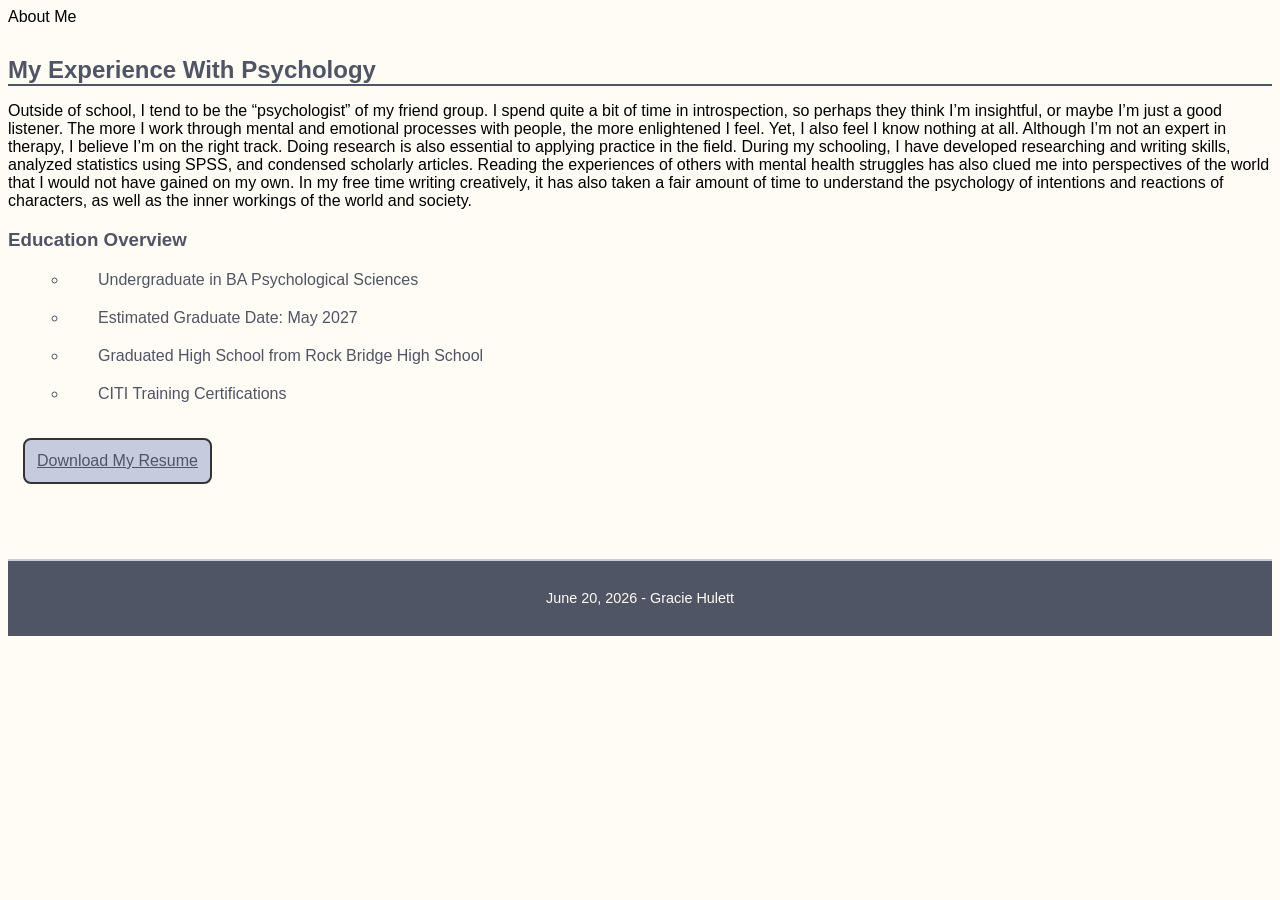
==== webdevelopment/about.html @ a199d39f "Add files via upload" ====
<!DOCTYPE html>
<!-- tells you the document is an HTML5 document -->
<html lang="en">
    <!-- opening tag of the html element and sets the language to english -->
    <!--
  Name: Gracie Hulett
  Date: 6/21/2026
  Course: ISLT 4355
  Description: This is the about page for my student portfolio, where I provide more information about myself and my academic background.
-->
    <head>
        <meta charset="utf-8">
        <!-- sets the character encoding for the document -->
        <meta name="viewport" content="width=device-width, initial-scale=1.0">
        <!-- sets the viewport for the document (mobile friendly) so the content is scaled properly on different devices -->
        <title>About Me</title>
         <!-- sets the title for the document -->
        <link rel="stylesheet" href="style.css">
         <!-- links to an external stylesheet called style.css -->
    </head>
     <!-- the head contains meta information about the document, such as the title and links to stylesheets -->
    
    <body>
        <header>About Me</header>
        <!-- the header contains introductory content, navigational links, and the logo --> 
         <main>
        <h1>My Experience With Psychology</h1>
         <p>Outside of school, I tend to be the “psychologist” of my friend group. I spend quite a bit of time in introspection, so perhaps they think I’m insightful, or maybe I’m just a good listener. The more I work through mental and emotional processes with people, the more enlightened I feel.  Yet, I also feel I know nothing at all. Although I’m not an expert in therapy, I believe I’m on the right track. Doing research is also essential to applying practice in the field. During my schooling, I have developed researching  and writing skills, analyzed statistics using SPSS, and condensed scholarly articles. Reading the experiences of others with mental health struggles has also clued me into perspectives of the world that I would not have gained on my own. In my free time writing creatively, it has also taken a fair amount of time to understand the psychology of intentions and reactions of characters, as well as the inner workings of the world and society.</p>
         <h3>Education Overview</h3>
         <ul>
            <li>Undergraduate in BA Psychological Sciences</li>
            <li>Estimated Graduate Date: May 2027</li>
            <li>Graduated High School from Rock Bridge High School</li>
            <li>CITI Training Certifications</li>
         </ul>
         <!-- <p>Undergraduate in BA Psychological Sciences<br> Estimated Graduate Date: May 2027<br> Graduated High School from Rock Bridge High School<br> CITI Training Certifications<br> Take a look at my resume!</p> -->
         <a href="Hulettresume.pdf" class="resume-link">Download My Resume</a>
        </main>
         <footer>
            <p>June 20, 2026 - Gracie Hulett</p>
        </footer>
        <!-- the footer contains information about the author, copyright information, and links to related documents -->
    </body>
    <!-- the body contains the visible content of the page -->
</html>
---- webdevelopment/style.css ----
/*Body Text Styles */
 body {
   font-family: 'Manrope', sans-serif;
   background-color: #FFFBF5;
   font-size: 1em;
 }

 p {
   color: #000000;
 }

 /* Heading Styles */
h1 {
    color: #4F5564;
    font-size: 1.5em;
    border-bottom: 2px solid #4f5564;
    margin-top: 30px;
 }

   header, h1, h2, h3 {
    font-family: 'Josefin Sans', sans-serif;
 }

 /* Content Section Styling */
 .content {
   padding: 20px;
   line-height: 1.6;
 }

 h3 {
    color: #4F5564;
 }

 footer {
   background-color: #4f5564;
   padding: 15px;
   text-align: center;
   font-family: 'Manrope', sans-serif;
   font-size: 0.9em;
   margin: 0;
   margin-top: 60px;
   border-top: 2px solid #c6ccdd;
 }

 footer p {
   color: #FFFBF5;
 }

 /* Hero Section Banner Image Styling */
 .hero {
   position: relative;
   /* relative position allows an element to be readjusted without affecting the position of other elements */
   background-image: url('images/backgroundimage1.jpg');
   /* starting with images/ is required to pull the image out of a subfolder */
   background-size: cover;
   background-position: center;
   color: #FFFBF5;
   padding: 70px;
 }

 /* Hero ImageOverlay Style */
.hero::before {
   content: "";
   position: absolute;
   inset: 0;
   background-color: rgba(0, 0, 0, 0.6); /* Adjust the opacity as needed */
}

/* Ensure text is above the overlay */
.hero * {
   position: relative;
   z-index: 1;}

/* Hero Section Text Styles */
 .hero header,
   .hero h1,
   .hero p,
   .hero blockquote {
     color: #fffbf5;
 }

 /*About Me Link Styling */
 .hero a {
   color: #dedcff;
 }

 .hero a:hover {
   color: #fffbf5;
 }

 .hero h1 {
   font-size: 2.5em;
 }

 .hero header {
   font-size: 3.5em;
   margin-bottom: 20px;
 }

   .hero p {
      max-width: 600px;
   }

/*about.html resume link */
.resume-link {
  display: inline-block;
  padding:12px;
  margin:15px;
  border:2px solid #333;
  background-color:#c6ccdd;
  border-radius:8px;
  color: #4F5564;
}

/*first unordered list styling */
li {
  list-style: circle;
  font-size:1em;
  color: #4f5564;
  margin:20px;
  padding-left:30px;
}

li:hover {
  color: #c6ccdd
}
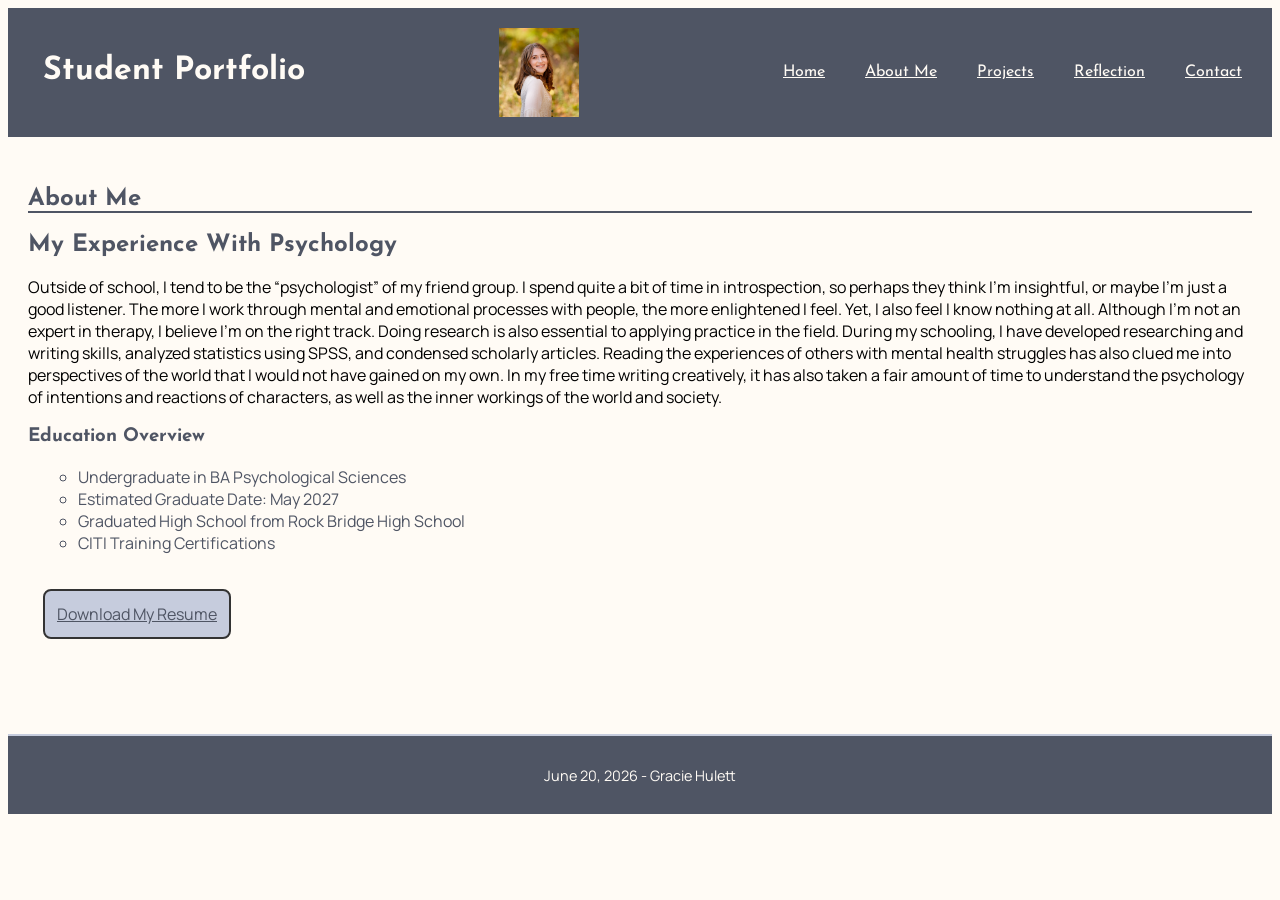
==== commit 707f0747: "Add files via upload" ====
--- a/webdevelopment/about.html
+++ b/webdevelopment/about.html
@@ -17,24 +17,38 @@
          <!-- sets the title for the document -->
         <link rel="stylesheet" href="style.css">
          <!-- links to an external stylesheet called style.css -->
+              <link rel="stylesheet" href="nav.css">
+              <link href="https://fonts.googleapis.com/css2?family=Josefin+Sans&family=Manrope&display=swap" rel="stylesheet">
     </head>
      <!-- the head contains meta information about the document, such as the title and links to stylesheets -->
     
     <body>
-        <header>About Me</header>
+        <header>
+            <h1>Student Portfolio</h1>
+            <img src="logo.png" alt="Your Site Logo">
+            <nav>
+                <ul>
+                    <li><a href="index.html">Home</a></li>
+                    <li><a href="about.html">About Me</a></li>
+                    <li><a href="projects.html">Projects</a></li>
+                    <li><a href="reflection.html">Reflection</a></li>
+                    <li><a href="contact.html">Contact</a></li>
+                </ul>
+            </nav>
+        </header>
         <!-- the header contains introductory content, navigational links, and the logo --> 
          <main>
-        <h1>My Experience With Psychology</h1>
-         <p>Outside of school, I tend to be the “psychologist” of my friend group. I spend quite a bit of time in introspection, so perhaps they think I’m insightful, or maybe I’m just a good listener. The more I work through mental and emotional processes with people, the more enlightened I feel.  Yet, I also feel I know nothing at all. Although I’m not an expert in therapy, I believe I’m on the right track. Doing research is also essential to applying practice in the field. During my schooling, I have developed researching  and writing skills, analyzed statistics using SPSS, and condensed scholarly articles. Reading the experiences of others with mental health struggles has also clued me into perspectives of the world that I would not have gained on my own. In my free time writing creatively, it has also taken a fair amount of time to understand the psychology of intentions and reactions of characters, as well as the inner workings of the world and society.</p>
-         <h3>Education Overview</h3>
-         <ul>
-            <li>Undergraduate in BA Psychological Sciences</li>
+            <h1>About Me</h1>
+            <h2>My Experience With Psychology</h2>
+            <p>Outside of school, I tend to be the “psychologist” of my friend group. I spend quite a bit of time in introspection, so perhaps they think I’m insightful, or maybe I’m just a good listener. The more I work through mental and emotional processes with people, the more enlightened I feel.  Yet, I also feel I know nothing at all. Although I’m not an expert in therapy, I believe I’m on the right track. Doing research is also essential to applying practice in the field. During my schooling, I have developed researching  and writing skills, analyzed statistics using SPSS, and condensed scholarly articles. Reading the experiences of others with mental health struggles has also clued me into perspectives of the world that I would not have gained on my own. In my free time writing creatively, it has also taken a fair amount of time to understand the psychology of intentions and reactions of characters, as well as the inner workings of the world and society.</p>
+            <h3>Education Overview</h3>
+            <ul>
+                <li>Undergraduate in BA Psychological Sciences</li>
             <li>Estimated Graduate Date: May 2027</li>
             <li>Graduated High School from Rock Bridge High School</li>
             <li>CITI Training Certifications</li>
          </ul>
-         <!-- <p>Undergraduate in BA Psychological Sciences<br> Estimated Graduate Date: May 2027<br> Graduated High School from Rock Bridge High School<br> CITI Training Certifications<br> Take a look at my resume!</p> -->
-         <a href="Hulettresume.pdf" class="resume-link">Download My Resume</a>
+         <a href="../webcontent/Hulettresume.pdf" class="resume-link">Download My Resume</a>
         </main>
          <footer>
             <p>June 20, 2026 - Gracie Hulett</p>
--- a/webdevelopment/style.css
+++ b/webdevelopment/style.css
@@ -31,6 +31,10 @@
     color: #4F5564;
  }
 
+ h2 {
+  color: #4F5564;
+ }
+
  footer {
    background-color: #4f5564;
    padding: 15px;
@@ -45,6 +49,8 @@
  footer p {
    color: #FFFBF5;
  }
+
+/*Hero Section Page Styling!!! */
 
  /* Hero Section Banner Image Styling */
  .hero {
@@ -101,6 +107,8 @@
       max-width: 600px;
    }
 
+/*About Page Styling!!!*/
+
 /*about.html resume link */
 .resume-link {
   display: inline-block;
@@ -112,15 +120,62 @@
   color: #4F5564;
 }
 
+.resume-link:hover {
+  background-color: #4F5564;
+  color: #FFFBF5;
+  text-decoration:none;
+}
+
 /*first unordered list styling */
-li {
-  list-style: circle;
-  font-size:1em;
-  color: #4f5564;
+ul {
+  list-style-type: circle;
   margin:20px;
   padding-left:30px;
 }
 
+li {
+  font-size:1em;
+  color: #4f5564;
+}
+
 li:hover {
-  color: #c6ccdd
+  color: #c6ccdd;
+}
+
+main {
+  padding: 20px;
+}
+
+/*Reflection Page Styling!!!*/
+
+/*Styling for Reflection box-models*/
+.reflection-box {
+  line-height: 1.8;
+  margin-bottom: 1.5rem;
+  width: 80%;
+  max-width: 800px;
+  margin: 2rem auto;
+  padding: 25px;
+  border: 2px solid #4f5564;
+  background-color: #fffbf5;
+}
+
+/*Styling the first letter of the first paragaph on Reflection page*/
+.first-paragraph::first-letter {
+  font-size: 3rem;
+  float: left;
+  line-height: 1;
+  margin-right: 10px;
+  font-weight: bold;
+  color: #4F5564;
+}
+
+/*indents the first line of every paragraph*/
+.reflection-box p:not(.first-paragraph) {
+  text-indent: 2em;
+}
+
+.reflection-box p {
+  margin-bottom: 1.5rem;
+  line-height: 1.8;
 }
--- a/webdevelopment/nav.css
+++ b/webdevelopment/nav.css
@@ -0,0 +1,68 @@
+/*Header Layout */
+header {
+    display: flex;
+    justify-content: space-between;
+    align-items: center;
+    padding: 20px;
+    background-color: #4f5564;
+    color:#fffbf5;
+}
+
+header h1 {
+    color: #fffbf5;
+    font-size: 2rem;
+    margin: 0;
+    padding-left: 15px;
+}
+
+nav ul {
+    display: flex;
+    list-style-type: none;
+    margin: 0;
+    padding: 0;
+    gap: 20px;
+}
+
+/*Mobile friendly layout */
+@media (max-width: 768px) {
+    header {
+        flex-direction: column;
+        align-items: center;
+        padding: 10px;
+    }
+
+    header h1 {
+        font-size: 1.5rem;
+        margin-top: 20px;
+        margin-bottom: 20px;
+    }
+
+    nav ul {
+        flex-direction: column;
+        gap: 5px;
+        text-align: center;
+    }
+
+    header img {
+        margin-bottom: 20px;
+    }
+}
+
+nav a {
+    color: #fffbf5;
+    font-family: 'Josefin Sans', sans-serif;
+    font-size: 1rem;
+    padding: 10px;
+}
+
+/*pseudo class styling*/
+nav a:hover {
+    background-color: #dedcff;
+    color: #4f5564;
+    border-radius: 5px;
+}
+
+header img {
+    width: 80px;
+    height: auto;
+}
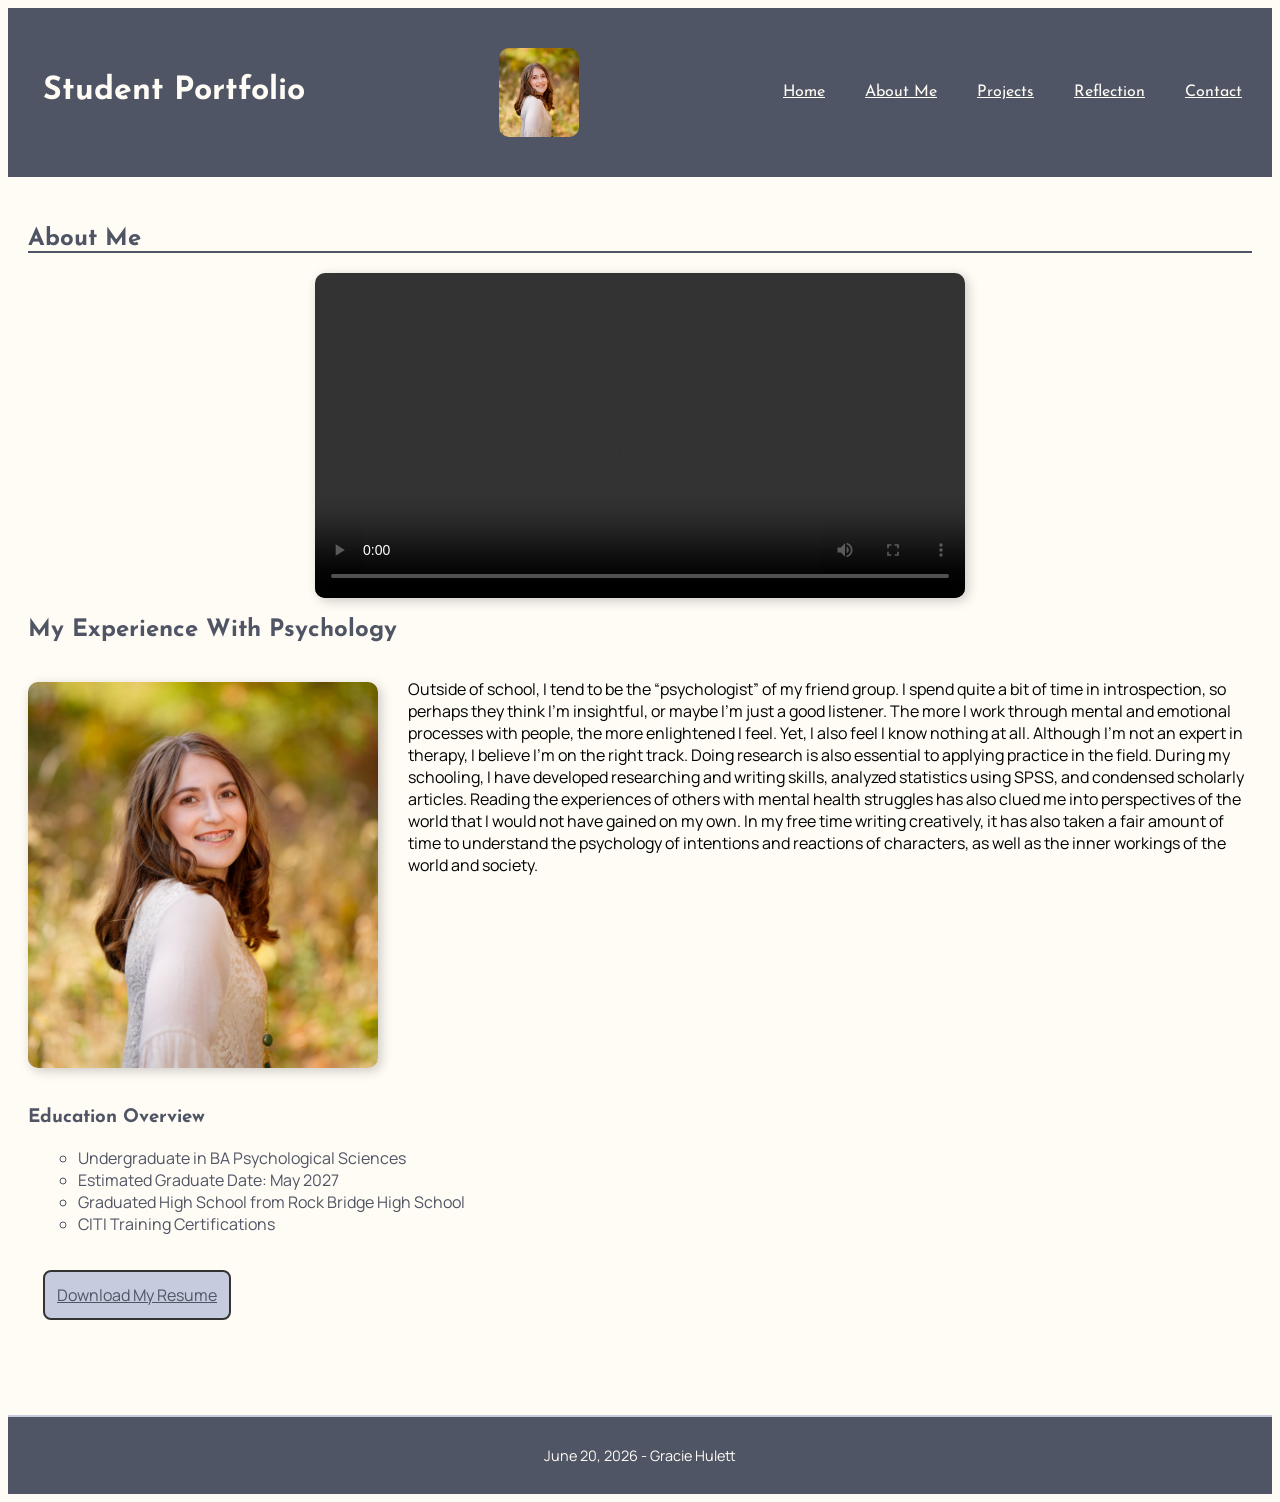
==== commit d80516e3: "Add files via upload" ====
--- a/webdevelopment/about.html
+++ b/webdevelopment/about.html
@@ -26,21 +26,36 @@
         <header>
             <h1>Student Portfolio</h1>
             <img src="logo.png" alt="Your Site Logo">
-            <nav>
+           <nav>
                 <ul>
                     <li><a href="index.html">Home</a></li>
                     <li><a href="about.html">About Me</a></li>
-                    <li><a href="projects.html">Projects</a></li>
+                    <li class="dropdown">
+                        <a href="projects.html">Projects</a>
+                        <ul class="dropdown-content">
+                            <li><a href="project1.html">Project 1</a></li>
+                            <li><a href="project2.html">Project 2</a></li>
+                            <li><a href="project3.html">Project 3</a></li>
+                        </ul>
+                    </li>
                     <li><a href="reflection.html">Reflection</a></li>
                     <li><a href="contact.html">Contact</a></li>
                 </ul>
             </nav>
+            <!--navigation links listed-->
         </header>
         <!-- the header contains introductory content, navigational links, and the logo --> 
          <main>
             <h1>About Me</h1>
+            <video controls width="400">
+                <source src="../webcontent/ResumeVideo.mp4" type="video/mp4">
+                Your browser does not support the video tag.
+            </video>
             <h2>My Experience With Psychology</h2>
+            <div class="about-section">
+            <img src="../webcontent/GracieH.png" alt="Image of Gracie Hulett">
             <p>Outside of school, I tend to be the “psychologist” of my friend group. I spend quite a bit of time in introspection, so perhaps they think I’m insightful, or maybe I’m just a good listener. The more I work through mental and emotional processes with people, the more enlightened I feel.  Yet, I also feel I know nothing at all. Although I’m not an expert in therapy, I believe I’m on the right track. Doing research is also essential to applying practice in the field. During my schooling, I have developed researching  and writing skills, analyzed statistics using SPSS, and condensed scholarly articles. Reading the experiences of others with mental health struggles has also clued me into perspectives of the world that I would not have gained on my own. In my free time writing creatively, it has also taken a fair amount of time to understand the psychology of intentions and reactions of characters, as well as the inner workings of the world and society.</p>
+            </div>
             <h3>Education Overview</h3>
             <ul>
                 <li>Undergraduate in BA Psychological Sciences</li>
@@ -50,6 +65,7 @@
          </ul>
          <a href="../webcontent/Hulettresume.pdf" class="resume-link">Download My Resume</a>
         </main>
+        <!-- the main element contains the main content of the page -->
          <footer>
             <p>June 20, 2026 - Gracie Hulett</p>
         </footer>
--- a/webdevelopment/style.css
+++ b/webdevelopment/style.css
@@ -178,4 +178,42 @@
 .reflection-box p {
   margin-bottom: 1.5rem;
   line-height: 1.8;
+}
+
+/*Styling for about.html GracieH.png image and resume video*/
+video {
+  display: block;
+  margin: 20px auto;
+  max-width: 90%;
+  width: 650px;
+  border-radius: 10px;
+}
+
+img {
+  display: block;
+  margin: 20px auto;
+  width: 300px;
+  border-radius: 10px;
+  height: auto;
+}
+
+.about-section {
+  display: flex;
+  align-items: flex-start;
+  gap: 30px;
+  margin-bottom: 20px;
+}
+
+.about-section img {
+  float: left;
+  width: 350px;
+  height: auto;
+  border-radius: 10px;
+  flex-shrink: 0;
+}
+
+video,
+.about-section img {
+  border-radius: 10px;
+  box-shadow: 3px 3px 12px rgba(0, 0, 0, 0.2);
 }
--- a/webdevelopment/nav.css
+++ b/webdevelopment/nav.css
@@ -65,4 +65,35 @@
 header img {
     width: 80px;
     height: auto;
+}
+
+/*Dropdown Menu Styling for Projects Link*/
+.dropdown {
+    position: relative;
+}
+
+.dropdown-content {
+    display: none;
+    position: absolute;
+    list-style-type: none;
+    background-color: #4f5564;
+    padding: 0;
+    min-width: 180px;
+    box-shadow: 0px 8px 16px 0px rgba(0,0,0,0.2);
+    z-index: 1;
+}
+
+.dropdown-content li {
+    margin: 10px;
+}
+
+.dropdown-content a {
+    display: block;
+    padding: 10px;
+    color: #fffbf5;
+    text-decoration: none;
+}
+
+.dropdown:hover .dropdown-content {
+    display: block;
 }
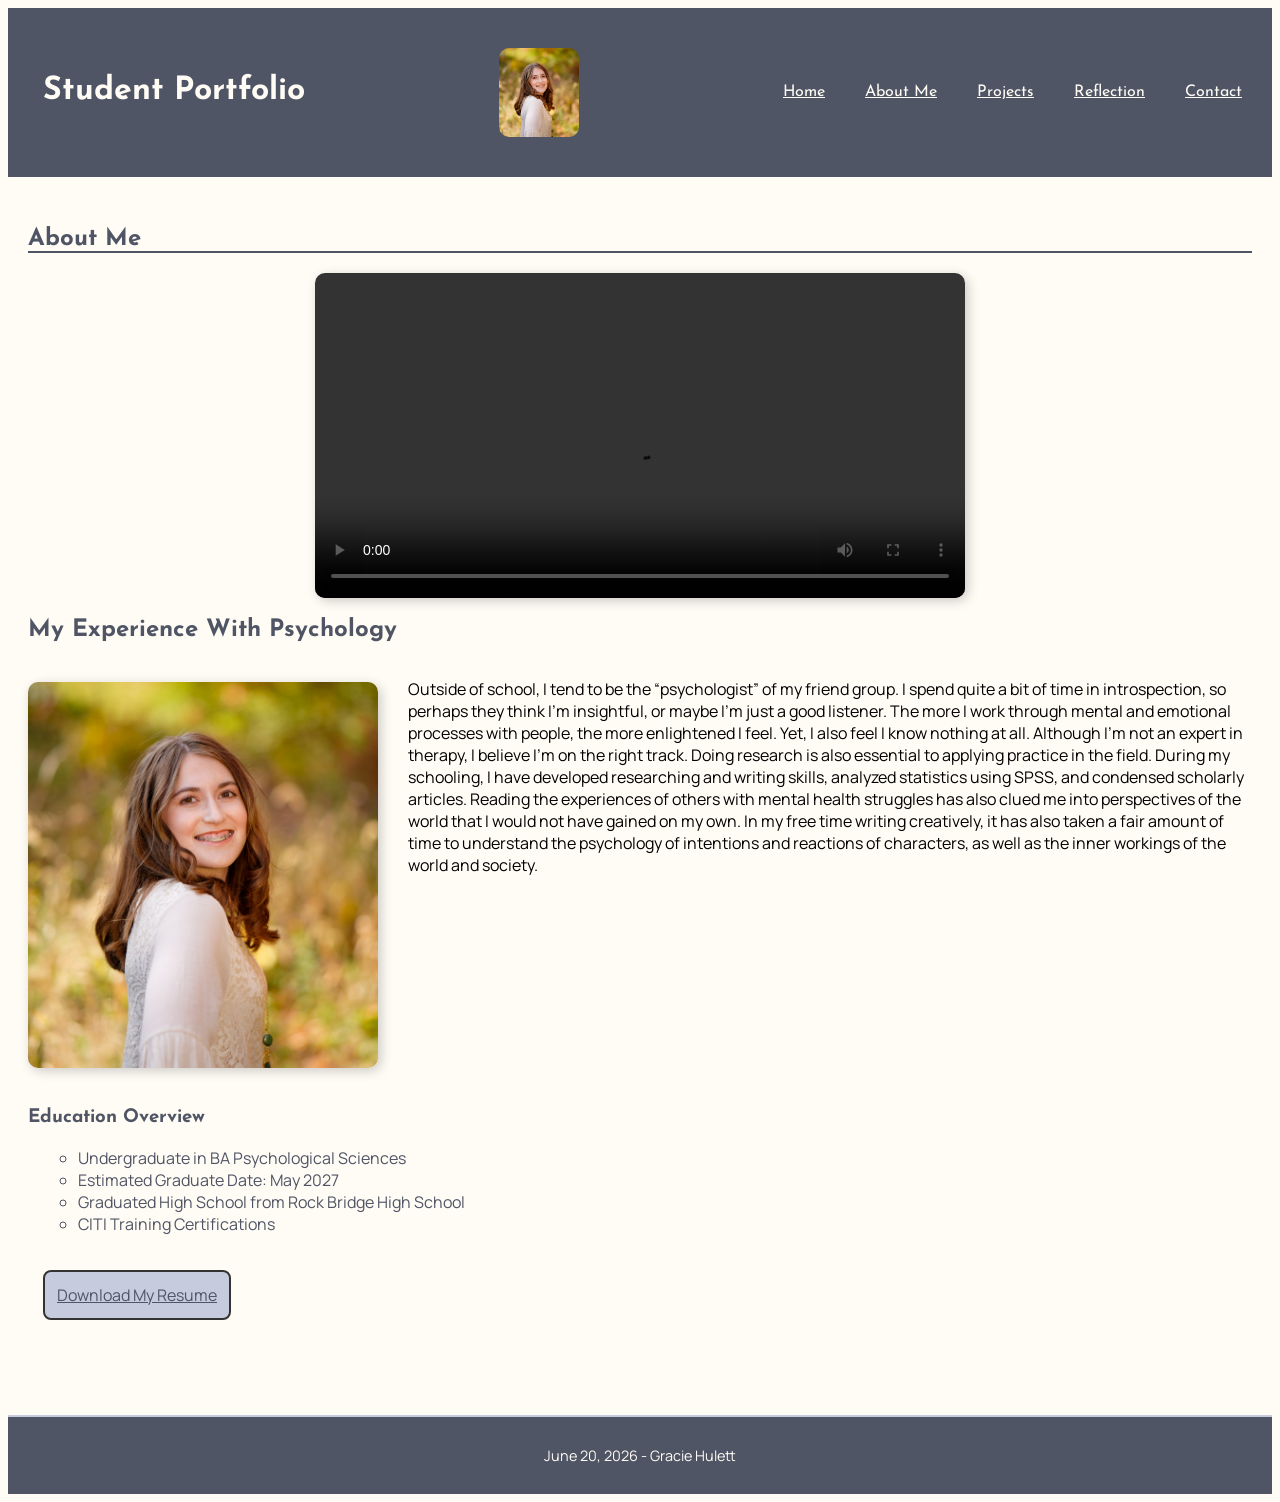
==== commit 8163e5f0: "Add files via upload" ====
--- a/webdevelopment/about.html
+++ b/webdevelopment/about.html
@@ -22,7 +22,7 @@
     </head>
      <!-- the head contains meta information about the document, such as the title and links to stylesheets -->
     
-    <body>
+    <body class="about-page">
         <header>
             <h1>Student Portfolio</h1>
             <img src="logo.png" alt="Your Site Logo">
@@ -48,7 +48,7 @@
          <main>
             <h1>About Me</h1>
             <video controls width="400">
-                <source src="../webcontent/ResumeVideo.mp4" type="video/mp4">
+                <source src="../webcontent/Resumevideo.mp4" type="video/mp4">
                 Your browser does not support the video tag.
             </video>
             <h2>My Experience With Psychology</h2>
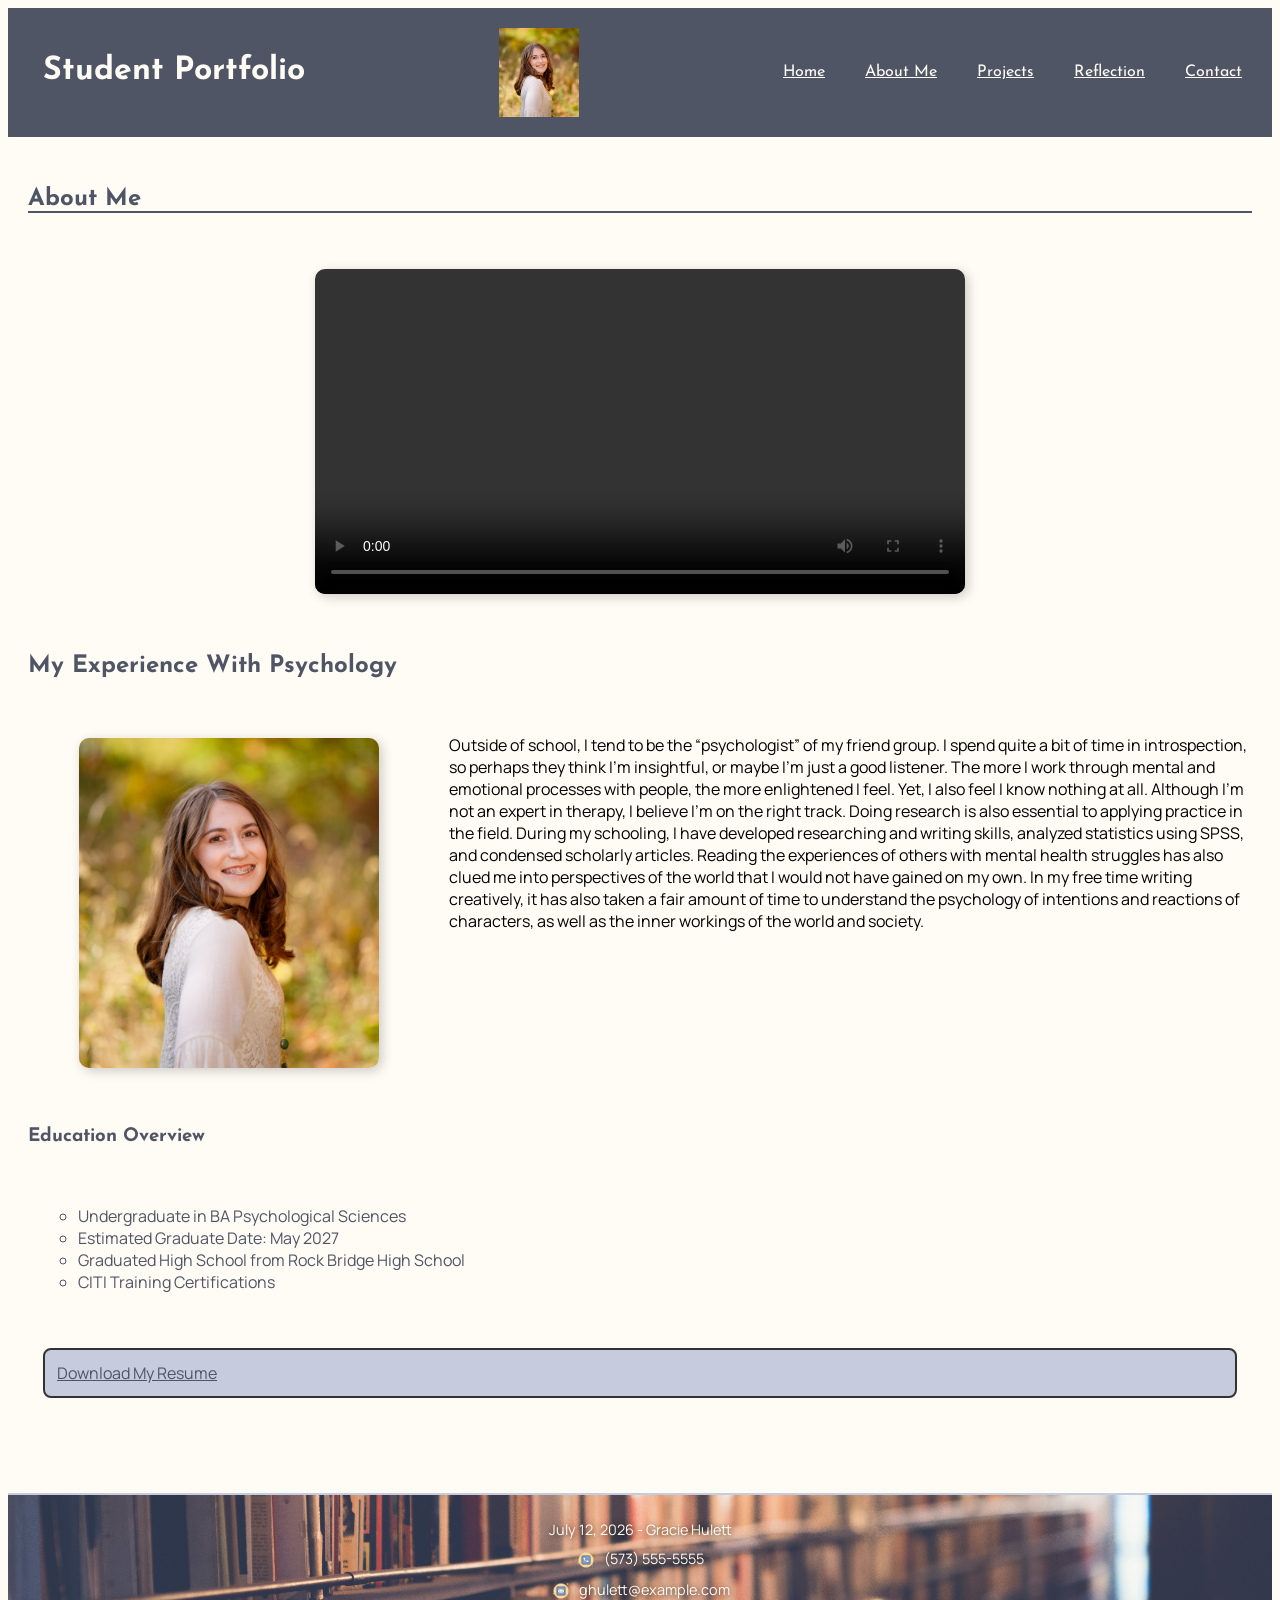
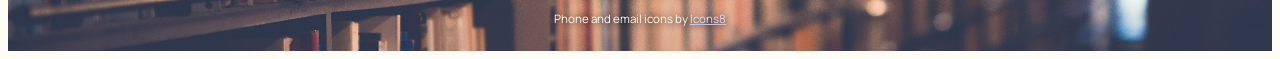
==== commit 8c376c28: "Add files via upload" ====
--- a/webdevelopment/about.html
+++ b/webdevelopment/about.html
@@ -4,7 +4,7 @@
     <!-- opening tag of the html element and sets the language to english -->
     <!--
   Name: Gracie Hulett
-  Date: 6/21/2026
+  Date: 7/12/2026
   Course: ISLT 4355
   Description: This is the about page for my student portfolio, where I provide more information about myself and my academic background.
 -->
@@ -33,9 +33,9 @@
                     <li class="dropdown">
                         <a href="projects.html">Projects</a>
                         <ul class="dropdown-content">
-                            <li><a href="project1.html">Project 1</a></li>
-                            <li><a href="project2.html">Project 2</a></li>
-                            <li><a href="project3.html">Project 3</a></li>
+                           <li><a href="projects.html#project1">Project 1</a></li>
+                            <li><a href="projects.html#project2">Project 2</a></li>
+                            <li><a href="projects.html#project3">Project 3</a></li>
                         </ul>
                     </li>
                     <li><a href="reflection.html">Reflection</a></li>
@@ -67,7 +67,19 @@
         </main>
         <!-- the main element contains the main content of the page -->
          <footer>
-            <p>June 20, 2026 - Gracie Hulett</p>
+            <p>July 12, 2026 - Gracie Hulett</p>
+            <p>
+              <img src="../webcontent/icons8phone.png" alt="Phone Icon">
+              (573) 555-5555
+            </p>
+            <p>
+              <img src="../webcontent/icons8mail.png" alt="Email Icon">
+              ghulett@example.com
+            </p>
+            <p class="icon-credit">
+                Phone and email icons by 
+                <a href="https://icons8.com/icons">Icons8</a>
+            </p>
         </footer>
         <!-- the footer contains information about the author, copyright information, and links to related documents -->
     </body>
--- a/webdevelopment/style.css
+++ b/webdevelopment/style.css
@@ -35,6 +35,7 @@
   color: #4F5564;
  }
 
+ /*Previous Footer Stlying
  footer {
    background-color: #4f5564;
    padding: 15px;
@@ -49,6 +50,7 @@
  footer p {
    color: #FFFBF5;
  }
+   */
 
 /*Hero Section Page Styling!!! */
 
@@ -146,6 +148,163 @@
   padding: 20px;
 }
 
+/*Styling for about.html GracieH.png image and resume video*/
+video {
+  display: block;
+  margin: 20px auto;
+  max-width: 90%;
+  width: 650px;
+  border-radius: 10px;
+}
+
+.about-section img {
+  display: block;
+  margin: 20px auto;
+  width: 300px;
+  border-radius: 10px;
+  height: auto;
+}
+
+/*flex-box styling for about.html GracieH.png image and resume video
+.about-section {
+  display: flex;
+  align-items: flex-start;
+  gap: 30px;
+  margin-bottom: 20px;
+}
+
+.about-section img {
+  float: left;
+  width: 350px;
+  height: auto;
+  border-radius: 10px;
+  flex-shrink: 0;
+}
+  */
+
+video,
+.about-section img {
+  border-radius: 10px;
+  box-shadow: 3px 3px 12px rgba(0, 0, 0, 0.2);
+}
+
+/*Styling for creating a printable version of about.html*/
+@media print {
+  @page {
+    margin: 1in;
+  }
+
+  body.about-page {
+    color: black;
+    background-color: white;
+  }
+
+  body.about-page * {
+    color: black !important;
+    background-color: white !important;
+  }
+
+  /*Hide items not wanted in the print version*/
+  body.about-page header,
+  body.about-page nav,
+  body.about-page img,
+  body.about-page video,
+  body.about-page .resume-link {
+    display: none;
+  }
+
+  /*Make all text black*/
+  * {
+    color: black !important;
+    background: white !important;
+  }
+
+  h1,
+  h2,
+  h3,
+  p,
+  ul,
+  li,
+  footer {
+    display: block;
+  }
+
+  body.about-page,
+  body.about-page h1,
+  body.about-page h2,
+  body.about-page h3,
+  body.about-page p,
+  body.about-page ul,
+  body.about-page li,
+  body.about-page footer {
+    font-family: 'Time New Roman', serif !important;
+  }
+}
+
+/*grid layout styling */
+main {
+  display: grid;
+  gap: 20px;
+  padding: 20px;
+}
+
+.about-section {
+  display: grid;
+  grid-template-columns: 1fr 2fr;
+  gap: 20px;
+  align-items: start;
+}
+
+.about-section img {
+  width: 100%;
+  max-width: 300px;
+  border-radius: 10px;
+}
+
+/* Responsive styling for smaller screens (mobile) */
+@media (max-width: 768px) {
+  .about-section {
+    grid-template-columns: 1fr;
+  }
+
+  .about-section img {
+    margin: 0 auto;
+  }
+}
+
+/*Projects Page Styling!!!*/
+.project-section {
+  margin-bottom: 3rem;
+  padding: 1.5rem;
+  border: 1px solid #ddd;
+  border-radius: 10px;
+}
+
+.project-content {
+  display: grid;
+  grid-template-columns: 2fr 1fr;
+  gap: 20px;
+  align-items: start;
+}
+
+.poster-link {
+  display: inline-block;
+  padding: 1rem;
+  border: 1px solid #ccc;
+  border-radius: 5px;
+}
+
+figure img {
+  max-width: 250px;
+  height: auto;
+}
+
+@media screen and (max-width:600px) {
+  .project-content {
+    grid-template-columns: 1fr;
+  }
+}
+
 /*Reflection Page Styling!!!*/
 
 /*Styling for Reflection box-models*/
@@ -180,40 +339,105 @@
   line-height: 1.8;
 }
 
-/*Styling for about.html GracieH.png image and resume video*/
-video {
+/*Styling for the phone and email icons inside footer*/
+footer {
+  text-align: center;
+  padding: 10px;
+  background-image: url("../webcontent/footerbkg.jpg");
+  background-size: cover;
+  background-position: center;
+  background-repeat: no-repeat;
+  padding: 20px;
+  text-align: center;
+
+  /*style coding moved from the original location (top of style.css) to combine into one */
+  background-color: #4f5564;
+   padding: 15px;
+   text-align: center;
+   font-family: 'Manrope', sans-serif;
+   font-size: 0.9em;
+   margin: 0;
+   margin-top: 60px;
+   border-top: 2px solid #c6ccdd;
+}
+
+footer p,
+footer a {
+  color: #FFFBF5;
+  text-shadow: 1px 1px 6px rgba(0, 0, 0, 0.8);
+}
+
+footer a {
+  color: #DEDCFF;
+}
+
+footer a:hover {
+  color: #FFFBF5;
+  text-decoration: none;
+}
+
+footer p {
+  margin: 10px 0;
+  text-align: center;
+  color: #FFFBF5;
+}
+
+footer img {
+  display: inline;
+  width: 20px;
+  height: 20px;
+  margin-right: 5px;
+  margin-left: 0;
+  vertical-align: middle;
+  float: none;
+}
+
+.icon-credit {
+  font-size: 0.8em;
+}
+
+/*Styling for Contact Form .html page*/
+form {
+  max-width: 600px;
+  margin: 0 auto;
+  padding: 20px;
+  background-color: #c6ccdd;
+  border: 2px solid #4f5564;
+  border-radius: 10px;
+}
+
+label {
   display: block;
-  margin: 20px auto;
-  max-width: 90%;
-  width: 650px;
-  border-radius: 10px;
-}
-
-img {
-  display: block;
-  margin: 20px auto;
-  width: 300px;
-  border-radius: 10px;
-  height: auto;
-}
-
-.about-section {
-  display: flex;
-  align-items: flex-start;
-  gap: 30px;
-  margin-bottom: 20px;
-}
-
-.about-section img {
-  float: left;
-  width: 350px;
-  height: auto;
-  border-radius: 10px;
-  flex-shrink: 0;
-}
-
-video,
-.about-section img {
-  border-radius: 10px;
-  box-shadow: 3px 3px 12px rgba(0, 0, 0, 0.2);
-}+  margin-top: 15px;
+  margin-bottom: 5px;
+  font-weight: bold;
+  color: #4F5564;
+}
+
+input,
+select,
+textarea {
+  width: 100%;
+  padding: 10px;
+  border: 1px solid #4f5564;
+  border-radius: 5px;
+  box-sizing: border-box;
+}
+
+textarea {
+  resize: vertical;
+  min-height: 100px;
+}
+
+input[type="submit"] {
+  background-color: #4f5564;
+  color: #FFFBF5;
+  border: none;
+  cursor: pointer;
+  margin-top: 15px;
+}
+
+input[type="submit"]:hover {
+  background-color: #FFFBF5;
+  color: #4f5564;
+}
--- a/webdevelopment/nav.css
+++ b/webdevelopment/nav.css
@@ -23,6 +23,13 @@
     gap: 20px;
 }
 
+/* hide the dropdown content on desktop */
+.hamburger {
+    display: none;
+    font-size: 2rem;
+    cursor: pointer;
+}
+
 /*Mobile friendly layout */
 @media (max-width: 768px) {
     header {
@@ -45,6 +52,20 @@
 
     header img {
         margin-bottom: 20px;
+    }
+
+    /*hide the navigation links on mobile */
+    nav {
+        display: none;
+    }
+
+    /* Show the hamburger menu icon and dropdown on mobile */
+    .hamburger {
+        display: block;
+    }
+
+    .dropdown-content {
+        display: none !important;
     }
 }
 
@@ -96,4 +117,4 @@
 
 .dropdown:hover .dropdown-content {
     display: block;
-}+}
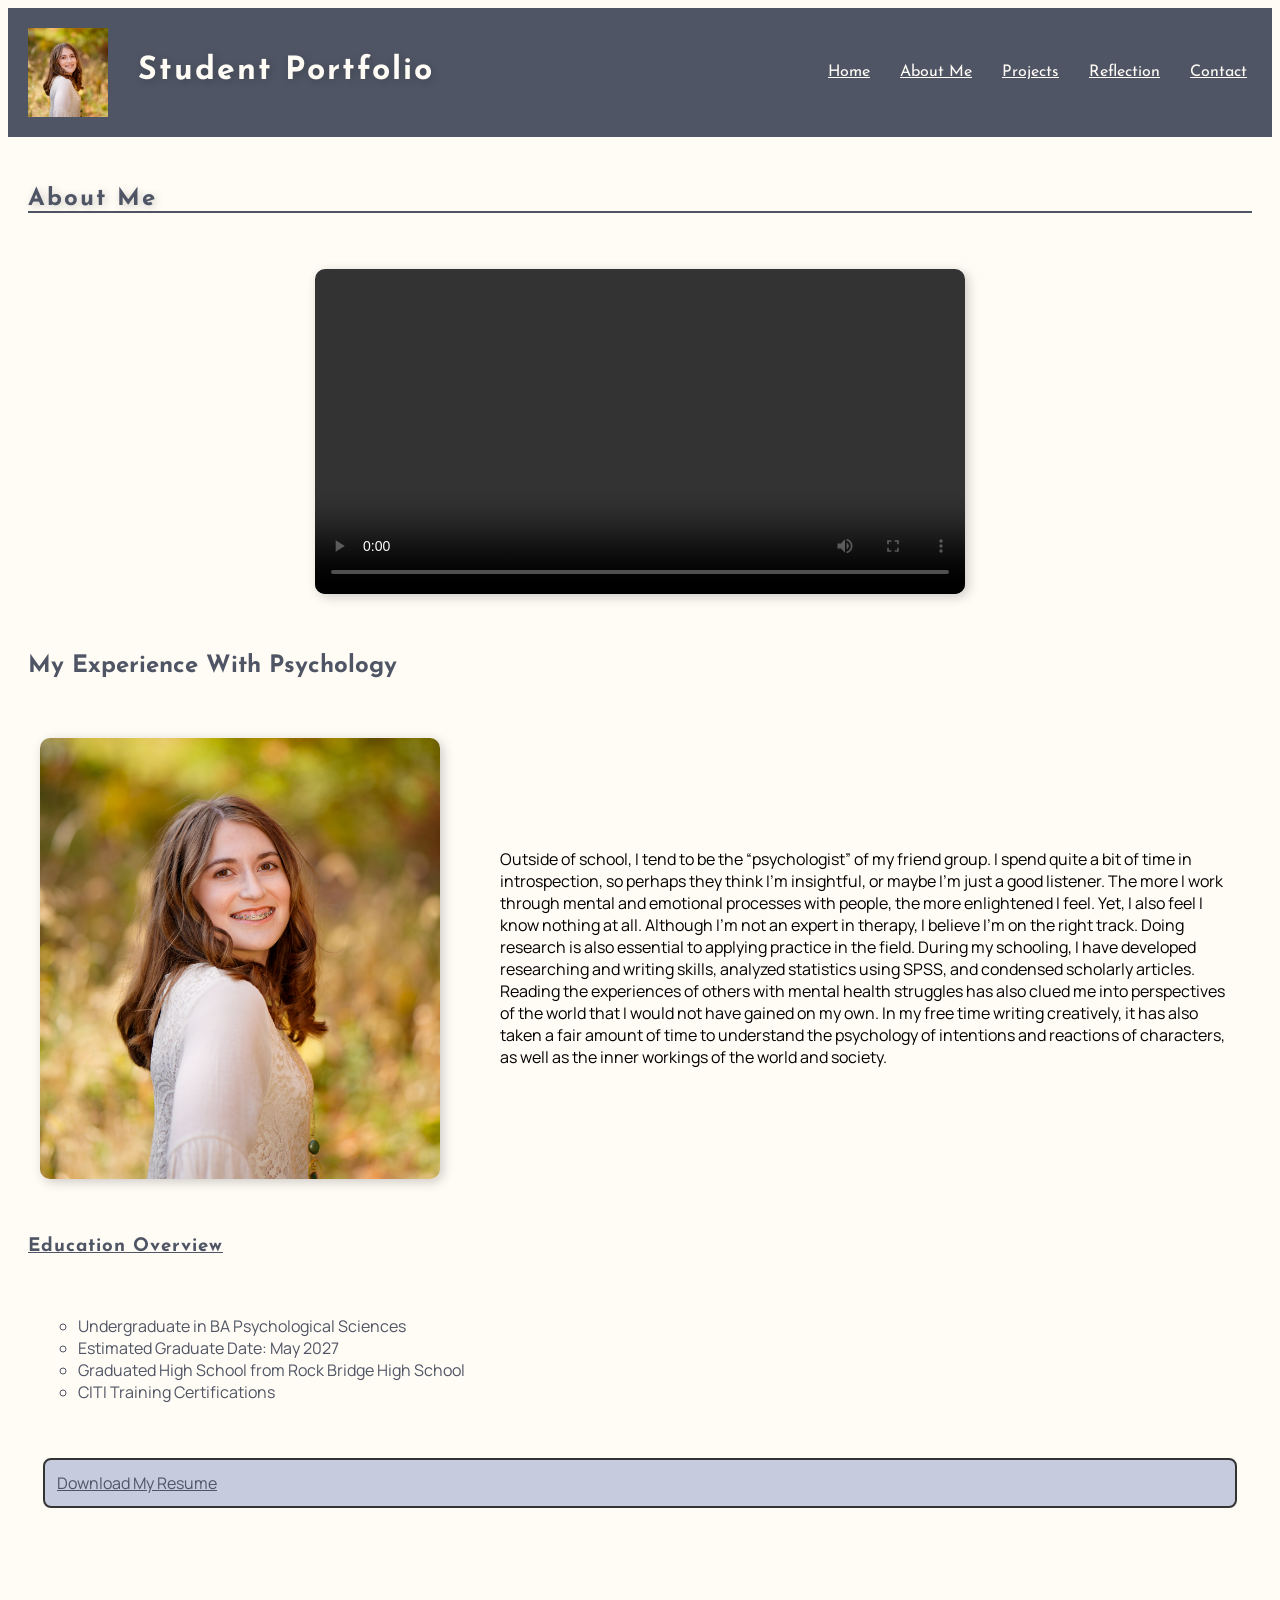
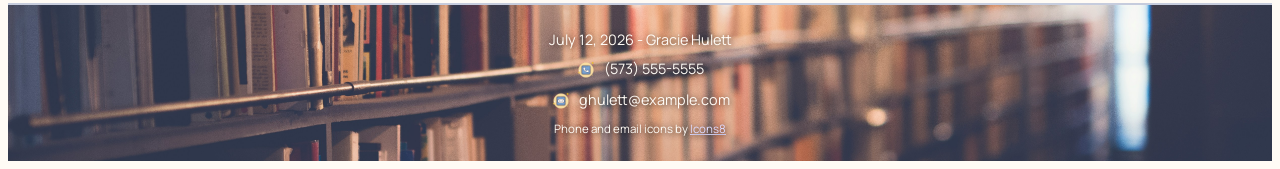
==== commit a1bba8f2: "Add files via upload" ====
--- a/webdevelopment/about.html
+++ b/webdevelopment/about.html
@@ -24,8 +24,13 @@
     
     <body class="about-page">
         <header>
-            <h1>Student Portfolio</h1>
-            <img src="logo.png" alt="Your Site Logo">
+            <div class="logo-title">
+                <img src="logo.png" alt="Your Site Logo">
+                <h1>Student Portfolio</h1>
+            </div>
+            <input type="checkbox" id="menu-toggle"/>
+            <label for="menu-toggle" class="hamburger">&#9776;</label>
+
            <nav>
                 <ul>
                     <li><a href="index.html">Home</a></li>
@@ -33,9 +38,9 @@
                     <li class="dropdown">
                         <a href="projects.html">Projects</a>
                         <ul class="dropdown-content">
-                           <li><a href="projects.html#project1">Project 1</a></li>
-                            <li><a href="projects.html#project2">Project 2</a></li>
-                            <li><a href="projects.html#project3">Project 3</a></li>
+                            <li><a href="projects.html#project1">Research Assistant for HIT Lab</a></li>
+                            <li><a href="projects.html#project2">Show Me Research Week Poster</a></li>
+                            <li><a href="projects.html#project3">Course: Eating Disorders 2460</a></li>
                         </ul>
                     </li>
                     <li><a href="reflection.html">Reflection</a></li>
@@ -69,11 +74,11 @@
          <footer>
             <p>July 12, 2026 - Gracie Hulett</p>
             <p>
-              <img src="../webcontent/icons8phone.png" alt="Phone Icon">
+              <img src="../webcontent/icons8phone.png" alt="Phone Icon" class="footer-icon">
               (573) 555-5555
             </p>
             <p>
-              <img src="../webcontent/icons8mail.png" alt="Email Icon">
+              <img src="../webcontent/icons8mail.png" alt="Email Icon" class="footer-icon">
               ghulett@example.com
             </p>
             <p class="icon-credit">
--- a/webdevelopment/style.css
+++ b/webdevelopment/style.css
@@ -87,6 +87,22 @@
      color: #fffbf5;
  }
 
+ /*Custom font from Google Fonts applied to site (index.html) */
+ blockquote {
+  font-family: 'Montserrat', sans-serif;
+ }
+
+ /*Custom styles for h1 and h3 elements on index.html */
+ h1 {
+  letter-spacing: 2px;
+  text-shadow: 2px 2px 8px rgba(0,0,0,.2);
+ }
+
+ h3 {
+  text-decoration: underline;
+  letter-spacing: 1px;
+ }
+
  /*About Me Link Styling */
  .hero a {
    color: #dedcff;
@@ -107,6 +123,56 @@
 
    .hero p {
       max-width: 600px;
+   }
+
+   /*Index Page Table Styling */
+   table {
+    width: 95%;
+    table-layout: fixed;
+    border-collapse: collapse;
+    border: 2px solid #4F5564;
+    margin: 20px auto;
+   }
+
+   caption {
+    font-weight: bold;
+    font-size: 1.1rem;
+    margin-bottom: 10px;
+   }
+
+   th,
+   td {
+    border: 1px solid #4f5564;
+    padding: 10px;
+    text-align: left;
+   }
+
+   thead {
+    background-color: #4f5564;
+    color: white;
+   }
+
+   /*First and third rows same color */
+   tbody tr:nth-child(1),
+   tbody tr:nth-child(3) {
+    background-color: #c6ccdd;
+   }
+
+   /*Alternate row colors */
+   tbody tr:nth-child(even) {
+    background-color: white;
+   }
+
+   /*Media query for table on smaller screens */
+   @media screen and (max-width:768px) {
+    table {
+      overflow-x: auto;
+    }
+
+    th,
+    td {
+      font-size: 0,9rem;
+    }
    }
 
 /*About Page Styling!!!*/
@@ -250,15 +316,21 @@
 
 .about-section {
   display: grid;
-  grid-template-columns: 1fr 2fr;
-  gap: 20px;
-  align-items: start;
+  grid-template-columns: 400px 1fr;
+  gap: 60px;
+  align-items: center;
+  max-width: 1200px;
+  margin: 0 auto;
 }
 
 .about-section img {
   width: 100%;
-  max-width: 300px;
-  border-radius: 10px;
+  max-width: 400px;
+  border-radius: 10px;
+}
+
+.about-section p {
+  max-width: 900px;
 }
 
 /* Responsive styling for smaller screens (mobile) */
@@ -287,11 +359,8 @@
   align-items: start;
 }
 
-.poster-link {
-  display: inline-block;
-  padding: 1rem;
-  border: 1px solid #ccc;
-  border-radius: 5px;
+.poster-figure {
+  margin: 0;
 }
 
 figure img {
@@ -396,6 +465,16 @@
   font-size: 0.8em;
 }
 
+/*Style animation for email and phone icons */
+.footer-icon {
+  transition: transform 0.3s ease, opacity 0.3s ease;
+}
+
+.footer-icon:hover {
+  transform: scale(1.4) rotate(10deg);
+  opacity: 0.7;
+}
+
 /*Styling for Contact Form .html page*/
 form {
   max-width: 600px;
--- a/webdevelopment/nav.css
+++ b/webdevelopment/nav.css
@@ -6,6 +6,12 @@
     padding: 20px;
     background-color: #4f5564;
     color:#fffbf5;
+}
+
+.logo-title {
+    display: flex;
+    align-items: center;
+    gap: 15px;
 }
 
 header h1 {
@@ -30,8 +36,18 @@
     cursor: pointer;
 }
 
+#menu-toggle {
+    display: none;
+}
+
 /*Mobile friendly layout */
 @media (max-width: 768px) {
+    .logo-title {
+        flex-direction: column;
+        align-items: center;
+        margin-top: 10px;
+    }
+
     header {
         flex-direction: column;
         align-items: center;
@@ -46,12 +62,12 @@
 
     nav ul {
         flex-direction: column;
-        gap: 5px;
+        gap: 15px;
         text-align: center;
     }
 
     header img {
-        margin-bottom: 20px;
+        margin-bottom: 10px;
     }
 
     /*hide the navigation links on mobile */
@@ -60,8 +76,16 @@
     }
 
     /* Show the hamburger menu icon and dropdown on mobile */
+    #menu-toggle:checked ~ nav {
+        display: block;
+    }
+
     .hamburger {
         display: block;
+        font-size: 2rem;
+        cursor: pointer;
+        color: #fffbf5;
+        margin-bottom: 15px;
     }
 
     .dropdown-content {
@@ -73,7 +97,7 @@
     color: #fffbf5;
     font-family: 'Josefin Sans', sans-serif;
     font-size: 1rem;
-    padding: 10px;
+    padding: 5px;
 }
 
 /*pseudo class styling*/
